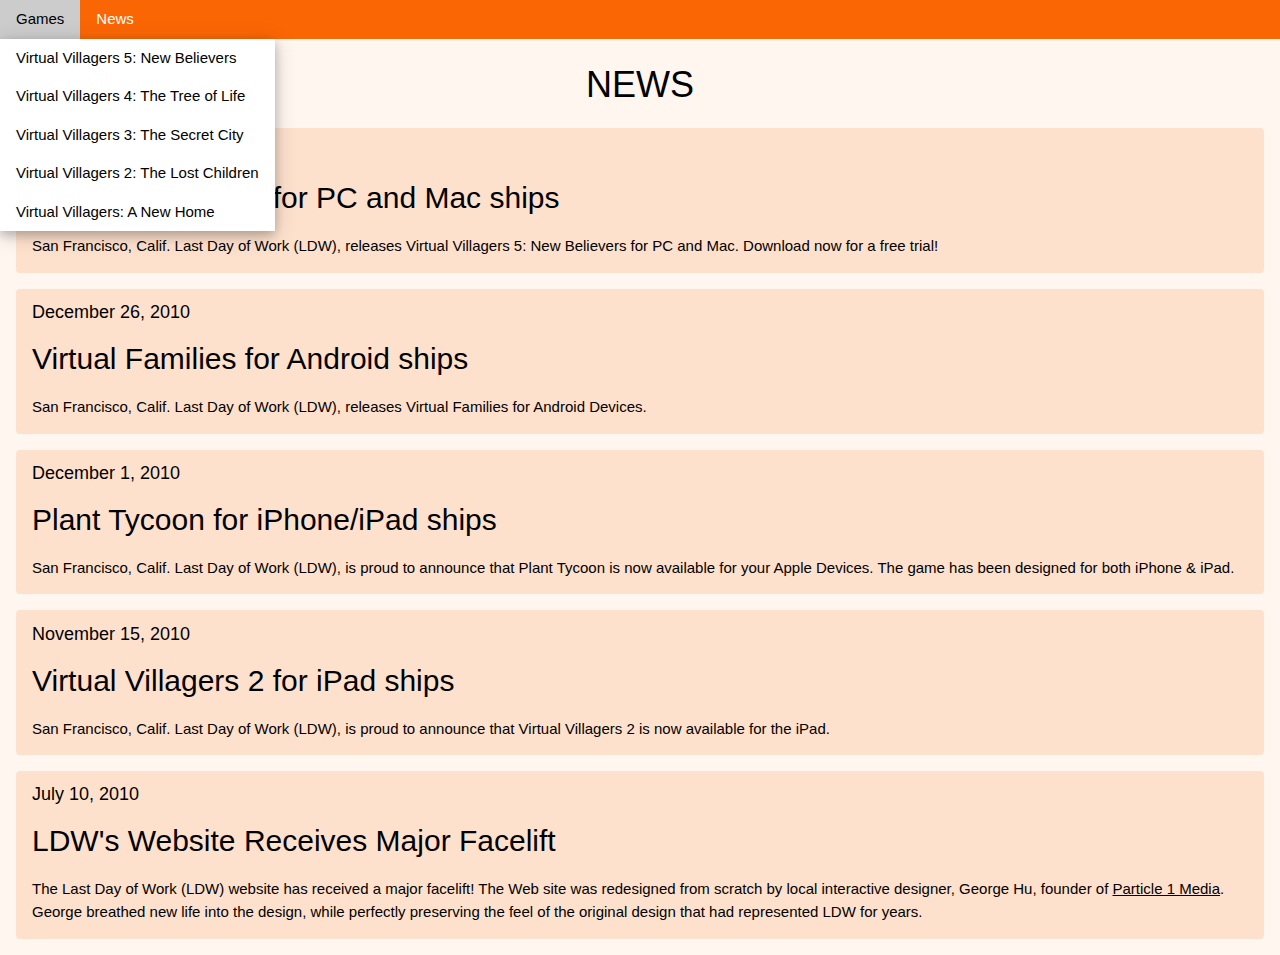
==== news.html @ 4775e24f "page commit" ====
<!DOCTYPE html>
<html lang="en">

<head>
	<link rel="apple-touch-icon" sizes="180x180" href="/apple-touch-icon.png">
	<link rel="icon" type="image/png" sizes="32x32" href="/favicon-32x32.png">
	<link rel="icon" type="image/png" sizes="194x194" href="/favicon-194x194.png">
	<link rel="icon" type="image/png" sizes="192x192" href="/android-chrome-192x192.png">
	<link rel="icon" type="image/png" sizes="16x16" href="/favicon-16x16.png">
	<link rel="manifest" href="/site.webmanifest">
	<link rel="mask-icon" href="/safari-pinned-tab.svg" color="#fb6605">
	<meta name="apple-mobile-web-app-title" content="Virtual Villagers">
	<meta name="application-name" content="Virtual Villagers">
	<meta name="msapplication-TileColor" content="#da532c">
	<meta name="theme-color" content="#fb6605">
	<meta http-equiv="content-type" content="text/html; charset=UTF-8">
	<meta name="viewport" content="width=device-width, initial-scale=1.0">
	<meta name="google-site-verification" content="SqTUgP5IGMuCimNNIm174CPI-yHzWK_eIdXHnURjH1k">

	<title>Virtual Villagers</title>

	<!--base href="http://www.virtualvillagers.com/"-->

	<link rel="stylesheet" href="/lib/w3pro.css">
	<link rel="stylesheet" href="/lib/LDW.css">


	<meta
		content="Official Site of Virtual Villagers by Last Day of Work. Includes exclusive free downloads, help, walkthrough, hints, tips, and free strategy guides."
		name="description">

	<meta
		content="virtual villagers, virtual villagers 4 the tree of life, virtual villagers a new home, virtual villagers 2 the lost children, virtual villagers 3 the secret city, download virtual villagers, sim, sims, games, download games, online games, free games, play games, pc games, mac games, last day of work, ldw"
		name="keywords">


	<script type="text/javascript" async=""
		src="./Virtual Villagers® - Official Site - by Last Day of Work. Download Free Game Trial._files/ga.js"></script>
</head>

<body>
	<header class="w3-top">
		<nav class="w3-bar w3-theme">
			<div class="w3-dropdown-hover">
				<button class="w3-button w3-theme">Games</button>
				<div class="w3-dropdown-content w3-bar-block w3-card-4">
					<a href="/virtual_villagers_5.html" class="w3-bar-item w3-button">Virtual Villagers 5: New
						Believers</a>
					<a href="/virtual_villagers_4.html" class="w3-bar-item w3-button">Virtual Villagers 4: The Tree of
						Life</a>
					<a href="/virtual_villagers_3.html" class="w3-bar-item w3-button">Virtual Villagers 3: The Secret
						City</a>
					<a href="/virtual_villagers_2.html" class="w3-bar-item w3-button">Virtual Villagers 2: The Lost
						Children</a>
					<a href="/virtual_villagers_1.html" class="w3-bar-item w3-button">Virtual Villagers: A New Home</a>
				</div>
			</div>
			<a href="/news.html" class="w3-bar-item w3-button">News</a>
		</nav>
	</header>
	<section class="w3-container w3-theme-l5">
		<h1 class="w3-center w3-padding-top-48">NEWS</h1>
		<article class="w3-panel w3-round w3-theme-l4">
			<h5>December 29, 2010</h5>
			<h2>Virtual Villagers 5 for PC and Mac ships</h2>
			<p>San Francisco, Calif. Last Day of Work (LDW), releases Virtual Villagers 5: New Believers for PC and Mac.
				Download now for a free trial!</p>
		</article>
		<article class="w3-panel w3-round w3-theme-l4">
			<h5>December 26, 2010</h5>
			<h2>Virtual Families for Android ships</h2>
			<p>San Francisco, Calif. Last Day of Work (LDW), releases Virtual Families for Android Devices.</p>
		</article>
		<article class="w3-panel w3-round w3-theme-l4">
			<h5>December 1, 2010</h5>
			<h2>Plant Tycoon for iPhone/iPad ships</h2>
			<p>San Francisco, Calif. Last Day of Work (LDW), is proud to announce that Plant Tycoon is now available for
				your Apple Devices. The game has been designed for both iPhone &amp; iPad.</p>
		</article>
		<article class="w3-panel w3-round w3-theme-l4">
			<h5>November 15, 2010</h5>
			<h2>Virtual Villagers 2 for iPad ships</h2>
			<p>San Francisco, Calif. Last Day of Work (LDW), is proud to announce that Virtual Villagers 2 is now
				available for the iPad.</p>
		</article>
		<article class="w3-panel w3-round w3-theme-l4">
			<h5>July 10, 2010</h5>
			<h2>LDW's Website Receives Major Facelift</h2>
			<p>The Last Day of Work (LDW) website has received a major facelift! The Web site was redesigned from
				scratch
				by local interactive designer, George Hu, founder of <a href="http://www.particle1media.com/"
					target="_blank"> Particle 1 Media</a>. George breathed new life into the design, while perfectly
				preserving the feel of the original design that had represented LDW for years.</p>
		</article>
	</section>
</body>
---- lib/w3pro.css ----
﻿/* W3PRO.CSS 4.15 December 2020 by Jan Egil and Borge Refsnes */
html{box-sizing:border-box}*,*:before,*:after{box-sizing:inherit}
/* Extract from normalize.css by Nicolas Gallagher and Jonathan Neal git.io/normalize */
html{-ms-text-size-adjust:100%;-webkit-text-size-adjust:100%}body{margin:0}
article,aside,details,figcaption,figure,footer,header,main,menu,nav,section{display:block}summary{display:list-item}
audio,canvas,progress,video{display:inline-block}progress{vertical-align:baseline}
audio:not([controls]){display:none;height:0}[hidden],template{display:none}
a{background-color:transparent}a:active,a:hover{outline-width:0}
abbr[title]{border-bottom:none;text-decoration:underline;text-decoration:underline dotted}
b,strong{font-weight:bolder}dfn{font-style:italic}mark{background:#ff0;color:#000}
small{font-size:80%}sub,sup{font-size:75%;line-height:0;position:relative;vertical-align:baseline}
sub{bottom:-0.25em}sup{top:-0.5em}figure{margin:1em 40px}img{border-style:none}
code,kbd,pre,samp{font-family:monospace,monospace;font-size:1em}hr{box-sizing:content-box;height:0;overflow:visible}
button,input,select,textarea,optgroup{font:inherit;margin:0}optgroup{font-weight:bold}
button,input{overflow:visible}button,select{text-transform:none}
button,[type=button],[type=reset],[type=submit]{-webkit-appearance:button}
button::-moz-focus-inner,[type=button]::-moz-focus-inner,[type=reset]::-moz-focus-inner,[type=submit]::-moz-focus-inner{border-style:none;padding:0}
button:-moz-focusring,[type=button]:-moz-focusring,[type=reset]:-moz-focusring,[type=submit]:-moz-focusring{outline:1px dotted ButtonText}
fieldset{border:1px solid #c0c0c0;margin:0 2px;padding:.35em .625em .75em}
legend{color:inherit;display:table;max-width:100%;padding:0;white-space:normal}textarea{overflow:auto}
[type=checkbox],[type=radio]{padding:0}
[type=number]::-webkit-inner-spin-button,[type=number]::-webkit-outer-spin-button{height:auto}
[type=search]{-webkit-appearance:textfield;outline-offset:-2px}
[type=search]::-webkit-search-decoration{-webkit-appearance:none}
::-webkit-file-upload-button{-webkit-appearance:button;font:inherit}
/* End extract */
html,body{font-family:Verdana,sans-serif;font-size:15px;line-height:1.5}html{overflow-x:hidden}
h1{font-size:36px}h2{font-size:30px}h3{font-size:24px}h4{font-size:20px}h5{font-size:18px}h6{font-size:16px}
.w3-serif{font-family:serif}.w3-sans-serif{font-family:sans-serif}.w3-cursive{font-family:cursive}.w3-monospace{font-family:monospace}
h1,h2,h3,h4,h5,h6{font-family:"Segoe UI",Arial,sans-serif;font-weight:400;margin:10px 0}.w3-wide{letter-spacing:4px}
hr{border:0;border-top:1px solid #eee;margin:20px 0}
.w3-image{max-width:100%;height:auto}img{vertical-align:middle}a{color:inherit}
.w3-table,.w3-table-all{border-collapse:collapse;border-spacing:0;width:100%;display:table}.w3-table-all{border:1px solid #ccc}
.w3-bordered tr,.w3-table-all tr{border-bottom:1px solid #ddd}.w3-striped tbody tr:nth-child(even){background-color:#f1f1f1}
.w3-table-all tr:nth-child(odd){background-color:#fff}.w3-table-all tr:nth-child(even){background-color:#f1f1f1}
.w3-hoverable tbody tr:hover,.w3-ul.w3-hoverable li:hover{background-color:#ccc}.w3-centered tr th,.w3-centered tr td{text-align:center}
.w3-table td,.w3-table th,.w3-table-all td,.w3-table-all th{padding:8px 8px;display:table-cell;text-align:left;vertical-align:top}
.w3-table th:first-child,.w3-table td:first-child,.w3-table-all th:first-child,.w3-table-all td:first-child{padding-left:16px}
.w3-btn,.w3-button{border:none;display:inline-block;padding:8px 16px;vertical-align:middle;overflow:hidden;text-decoration:none;color:inherit;background-color:inherit;text-align:center;cursor:pointer;white-space:nowrap}
.w3-btn:hover{box-shadow:0 8px 16px 0 rgba(0,0,0,0.2),0 6px 20px 0 rgba(0,0,0,0.19)}
.w3-btn,.w3-button{-webkit-touch-callout:none;-webkit-user-select:none;-khtml-user-select:none;-moz-user-select:none;-ms-user-select:none;user-select:none}   
.w3-disabled,.w3-btn:disabled,.w3-button:disabled{cursor:not-allowed;opacity:0.3}.w3-disabled *,:disabled *{pointer-events:none}
.w3-btn.w3-disabled:hover,.w3-btn:disabled:hover{box-shadow:none}
.w3-badge,.w3-tag{background-color:#000;color:#fff;display:inline-block;padding-left:8px;padding-right:8px;text-align:center}.w3-badge{border-radius:50%}
.w3-ul{list-style-type:none;padding:0;margin:0}.w3-ul li{padding:8px 16px;border-bottom:1px solid #ddd}.w3-ul li:last-child{border-bottom:none}
.w3-tooltip,.w3-display-container{position:relative}.w3-tooltip .w3-text{display:none}.w3-tooltip:hover .w3-text{display:inline-block}
.w3-ripple:active{opacity:0.5}.w3-ripple{transition:opacity 0s}
.w3-input{padding:8px;display:block;border:none;border-bottom:1px solid #ccc;width:100%}
.w3-select{padding:9px 0;width:100%;border:none;border-bottom:1px solid #ccc}
.w3-dropdown-click,.w3-dropdown-hover{position:relative;display:inline-block;cursor:pointer}
.w3-dropdown-hover:hover .w3-dropdown-content{display:block}
.w3-dropdown-hover:first-child,.w3-dropdown-click:hover{background-color:#ccc;color:#000}
.w3-dropdown-hover:hover > .w3-button:first-child,.w3-dropdown-click:hover > .w3-button:first-child{background-color:#ccc;color:#000}
.w3-dropdown-content{cursor:auto;color:#000;background-color:#fff;display:none;position:absolute;min-width:160px;margin:0;padding:0;z-index:1}
.w3-check,.w3-radio{width:24px;height:24px;position:relative;top:6px}
.w3-sidebar{height:100%;width:200px;background-color:#fff;position:fixed!important;z-index:1;overflow:auto}
.w3-bar-block .w3-dropdown-hover,.w3-bar-block .w3-dropdown-click{width:100%}
.w3-bar-block .w3-dropdown-hover .w3-dropdown-content,.w3-bar-block .w3-dropdown-click .w3-dropdown-content{min-width:100%}
.w3-bar-block .w3-dropdown-hover .w3-button,.w3-bar-block .w3-dropdown-click .w3-button{width:100%;text-align:left;padding:8px 16px}
.w3-main,#main{transition:margin-left .4s}
.w3-modal{z-index:3;display:none;padding-top:100px;position:fixed;left:0;top:0;width:100%;height:100%;overflow:auto;background-color:rgb(0,0,0);background-color:rgba(0,0,0,0.4)}
.w3-modal-content{margin:auto;background-color:#fff;position:relative;padding:0;outline:0;width:600px}
.w3-bar{width:100%;overflow:hidden}.w3-center .w3-bar{display:inline-block;width:auto}
.w3-bar .w3-bar-item{padding:8px 16px;float:left;width:auto;border:none;display:block;outline:0}
.w3-bar .w3-dropdown-hover,.w3-bar .w3-dropdown-click{position:static;float:left}
.w3-bar .w3-button{white-space:normal}
.w3-bar-block .w3-bar-item{width:100%;display:block;padding:8px 16px;text-align:left;border:none;white-space:normal;float:none;outline:0}
.w3-bar-block.w3-center .w3-bar-item{text-align:center}.w3-block{display:block;width:100%}
.w3-responsive{display:block;overflow-x:auto}
.w3-container:after,.w3-container:before,.w3-panel:after,.w3-panel:before,.w3-row:after,.w3-row:before,.w3-row-padding:after,.w3-row-padding:before,
.w3-cell-row:before,.w3-cell-row:after,.w3-clear:after,.w3-clear:before,.w3-bar:before,.w3-bar:after{content:"";display:table;clear:both}
.w3-col,.w3-half,.w3-third,.w3-twothird,.w3-threequarter,.w3-quarter{float:left;width:100%}
.w3-col.s1{width:8.33333%}.w3-col.s2{width:16.66666%}.w3-col.s3{width:24.99999%}.w3-col.s4{width:33.33333%}
.w3-col.s5{width:41.66666%}.w3-col.s6{width:49.99999%}.w3-col.s7{width:58.33333%}.w3-col.s8{width:66.66666%}
.w3-col.s9{width:74.99999%}.w3-col.s10{width:83.33333%}.w3-col.s11{width:91.66666%}.w3-col.s12{width:99.99999%}
@media (min-width:601px){.w3-col.m1{width:8.33333%}.w3-col.m2{width:16.66666%}.w3-col.m3,.w3-quarter{width:24.99999%}.w3-col.m4,.w3-third{width:33.33333%}
.w3-col.m5{width:41.66666%}.w3-col.m6,.w3-half{width:49.99999%}.w3-col.m7{width:58.33333%}.w3-col.m8,.w3-twothird{width:66.66666%}
.w3-col.m9,.w3-threequarter{width:74.99999%}.w3-col.m10{width:83.33333%}.w3-col.m11{width:91.66666%}.w3-col.m12{width:99.99999%}}
@media (min-width:993px){.w3-col.l1{width:8.33333%}.w3-col.l2{width:16.66666%}.w3-col.l3{width:24.99999%}.w3-col.l4{width:33.33333%}
.w3-col.l5{width:41.66666%}.w3-col.l6{width:49.99999%}.w3-col.l7{width:58.33333%}.w3-col.l8{width:66.66666%}
.w3-col.l9{width:74.99999%}.w3-col.l10{width:83.33333%}.w3-col.l11{width:91.66666%}.w3-col.l12{width:99.99999%}}
.w3-rest{overflow:hidden}.w3-stretch{margin-left:-16px;margin-right:-16px}
.w3-content,.w3-auto{margin-left:auto;margin-right:auto}.w3-content{max-width:980px}.w3-auto{max-width:1140px}
.w3-cell-row{display:table;width:100%}.w3-cell{display:table-cell}
.w3-cell-top{vertical-align:top}.w3-cell-middle{vertical-align:middle}.w3-cell-bottom{vertical-align:bottom}
.w3-hide{display:none!important}.w3-show-block,.w3-show{display:block!important}.w3-show-inline-block{display:inline-block!important}
@media (max-width:1205px){.w3-auto{max-width:95%}}
@media (max-width:600px){.w3-modal-content{margin:0 10px;width:auto!important}.w3-modal{padding-top:30px}
.w3-dropdown-hover.w3-mobile .w3-dropdown-content,.w3-dropdown-click.w3-mobile .w3-dropdown-content{position:relative}	
.w3-hide-small{display:none!important}.w3-mobile{display:block;width:100%!important}.w3-bar-item.w3-mobile,.w3-dropdown-hover.w3-mobile,.w3-dropdown-click.w3-mobile{text-align:center}
.w3-dropdown-hover.w3-mobile,.w3-dropdown-hover.w3-mobile .w3-btn,.w3-dropdown-hover.w3-mobile .w3-button,.w3-dropdown-click.w3-mobile,.w3-dropdown-click.w3-mobile .w3-btn,.w3-dropdown-click.w3-mobile .w3-button{width:100%}}
@media (max-width:768px){.w3-modal-content{width:500px}.w3-modal{padding-top:50px}}
@media (min-width:993px){.w3-modal-content{width:900px}.w3-hide-large{display:none!important}.w3-sidebar.w3-collapse{display:block!important}}
@media (max-width:992px) and (min-width:601px){.w3-hide-medium{display:none!important}}
@media (max-width:992px){.w3-sidebar.w3-collapse{display:none}.w3-main{margin-left:0!important;margin-right:0!important}.w3-auto{max-width:100%}}
.w3-top,.w3-bottom{position:fixed;width:100%;z-index:1}.w3-top{top:0}.w3-bottom{bottom:0}
.w3-overlay{position:fixed;display:none;width:100%;height:100%;top:0;left:0;right:0;bottom:0;background-color:rgba(0,0,0,0.5);z-index:2}
.w3-display-topleft{position:absolute;left:0;top:0}.w3-display-topright{position:absolute;right:0;top:0}
.w3-display-bottomleft{position:absolute;left:0;bottom:0}.w3-display-bottomright{position:absolute;right:0;bottom:0}
.w3-display-middle{position:absolute;top:50%;left:50%;transform:translate(-50%,-50%);-ms-transform:translate(-50%,-50%)}
.w3-display-left{position:absolute;top:50%;left:0%;transform:translate(0%,-50%);-ms-transform:translate(-0%,-50%)}
.w3-display-right{position:absolute;top:50%;right:0%;transform:translate(0%,-50%);-ms-transform:translate(0%,-50%)}
.w3-display-topmiddle{position:absolute;left:50%;top:0;transform:translate(-50%,0%);-ms-transform:translate(-50%,0%)}
.w3-display-bottommiddle{position:absolute;left:50%;bottom:0;transform:translate(-50%,0%);-ms-transform:translate(-50%,0%)}
.w3-display-container:hover .w3-display-hover{display:block}.w3-display-container:hover span.w3-display-hover{display:inline-block}.w3-display-hover{display:none}
.w3-display-position{position:absolute}
.w3-circle{border-radius:50%}
.w3-round-small{border-radius:2px}.w3-round,.w3-round-medium{border-radius:4px}.w3-round-large{border-radius:8px}.w3-round-xlarge{border-radius:16px}.w3-round-xxlarge{border-radius:32px}
.w3-row-padding,.w3-row-padding>.w3-half,.w3-row-padding>.w3-third,.w3-row-padding>.w3-twothird,.w3-row-padding>.w3-threequarter,.w3-row-padding>.w3-quarter,.w3-row-padding>.w3-col{padding:0 8px}
.w3-container,.w3-panel{padding:0.01em 16px}.w3-panel{margin-top:16px;margin-bottom:16px}
.w3-code,.w3-codespan{font-family:Consolas,"courier new";font-size:16px}
.w3-code{width:auto;background-color:#fff;padding:8px 12px;border-left:4px solid #4CAF50;word-wrap:break-word}
.w3-codespan{color:crimson;background-color:#f1f1f1;padding-left:4px;padding-right:4px;font-size:110%}
.w3-card,.w3-card-2{box-shadow:0 2px 5px 0 rgba(0,0,0,0.16),0 2px 10px 0 rgba(0,0,0,0.12)}
.w3-card-4,.w3-hover-shadow:hover{box-shadow:0 4px 10px 0 rgba(0,0,0,0.2),0 4px 20px 0 rgba(0,0,0,0.19)}
.w3-spin{animation:w3-spin 2s infinite linear}@keyframes w3-spin{0%{transform:rotate(0deg)}100%{transform:rotate(359deg)}}
.w3-animate-fading{animation:fading 10s infinite}@keyframes fading{0%{opacity:0}50%{opacity:1}100%{opacity:0}}
.w3-animate-opacity{animation:opac 0.8s}@keyframes opac{from{opacity:0} to{opacity:1}}
.w3-animate-top{position:relative;animation:animatetop 0.4s}@keyframes animatetop{from{top:-300px;opacity:0} to{top:0;opacity:1}}
.w3-animate-left{position:relative;animation:animateleft 0.4s}@keyframes animateleft{from{left:-300px;opacity:0} to{left:0;opacity:1}}
.w3-animate-right{position:relative;animation:animateright 0.4s}@keyframes animateright{from{right:-300px;opacity:0} to{right:0;opacity:1}}
.w3-animate-bottom{position:relative;animation:animatebottom 0.4s}@keyframes animatebottom{from{bottom:-300px;opacity:0} to{bottom:0;opacity:1}}
.w3-animate-zoom {animation:animatezoom 0.6s}@keyframes animatezoom{from{transform:scale(0)} to{transform:scale(1)}}
.w3-animate-input{transition:width 0.4s ease-in-out}.w3-animate-input:focus{width:100%!important}
.w3-opacity,.w3-hover-opacity:hover{opacity:0.60}.w3-opacity-off,.w3-hover-opacity-off:hover{opacity:1}
.w3-opacity-max{opacity:0.25}.w3-opacity-min{opacity:0.75}
.w3-greyscale-max,.w3-grayscale-max,.w3-hover-greyscale:hover,.w3-hover-grayscale:hover{filter:grayscale(100%)}
.w3-greyscale,.w3-grayscale{filter:grayscale(75%)}.w3-greyscale-min,.w3-grayscale-min{filter:grayscale(50%)}
.w3-sepia{filter:sepia(75%)}.w3-sepia-max,.w3-hover-sepia:hover{filter:sepia(100%)}.w3-sepia-min{filter:sepia(50%)}
.w3-tiny{font-size:10px!important}.w3-small{font-size:12px!important}.w3-medium{font-size:15px!important}.w3-large{font-size:18px!important}
.w3-xlarge{font-size:24px!important}.w3-xxlarge{font-size:36px!important}.w3-xxxlarge{font-size:48px!important}.w3-jumbo{font-size:64px!important}
.w3-left-align{text-align:left!important}.w3-right-align{text-align:right!important}.w3-justify{text-align:justify!important}.w3-center{text-align:center!important}
.w3-border-0{border:0!important}.w3-border{border:1px solid #ccc!important}
.w3-border-top{border-top:1px solid #ccc!important}.w3-border-bottom{border-bottom:1px solid #ccc!important}
.w3-border-left{border-left:1px solid #ccc!important}.w3-border-right{border-right:1px solid #ccc!important}
.w3-topbar{border-top:6px solid #ccc!important}.w3-bottombar{border-bottom:6px solid #ccc!important}
.w3-leftbar{border-left:6px solid #ccc!important}.w3-rightbar{border-right:6px solid #ccc!important}
.w3-section,.w3-code{margin-top:16px!important;margin-bottom:16px!important}
.w3-margin{margin:16px!important}.w3-margin-top{margin-top:16px!important}.w3-margin-bottom{margin-bottom:16px!important}
.w3-margin-left{margin-left:16px!important}.w3-margin-right{margin-right:16px!important}
.w3-padding-small{padding:4px 8px!important}.w3-padding{padding:8px 16px!important}.w3-padding-large{padding:12px 24px!important}
.w3-padding-16{padding-top:16px!important;padding-bottom:16px!important}.w3-padding-24{padding-top:24px!important;padding-bottom:24px!important}
.w3-padding-32{padding-top:32px!important;padding-bottom:32px!important}.w3-padding-48{padding-top:48px!important;padding-bottom:48px!important}
.w3-padding-64{padding-top:64px!important;padding-bottom:64px!important}
.w3-padding-top-64{padding-top:64px!important}.w3-padding-top-48{padding-top:48px!important}
.w3-padding-top-32{padding-top:32px!important}.w3-padding-top-24{padding-top:24px!important}
.w3-left{float:left!important}.w3-right{float:right!important}
.w3-button:hover{color:#000!important;background-color:#ccc!important}
.w3-transparent,.w3-hover-none:hover{background-color:transparent!important}
.w3-hover-none:hover{box-shadow:none!important}
---- lib/LDW.css ----
.w3-theme-l5 {color:#000 !important; background-color:#fff6f0 !important}
.w3-theme-l4 {color:#000 !important; background-color:#fee1cd !important}
.w3-theme-l3 {color:#000 !important; background-color:#fdc29b !important}
.w3-theme-l2 {color:#000 !important; background-color:#fda468 !important}
.w3-theme-l1 {color:#fff !important; background-color:#fc8536 !important}
.w3-theme-d1 {color:#fff !important; background-color:#e25c03 !important}
.w3-theme-d2 {color:#fff !important; background-color:#c95203 !important}
.w3-theme-d3 {color:#fff !important; background-color:#b04803 !important}
.w3-theme-d4 {color:#fff !important; background-color:#973e02 !important}
.w3-theme-d5 {color:#fff !important; background-color:#7e3302 !important}

.w3-theme-light {color:#000 !important; background-color:#fff6f0 !important}
.w3-theme-dark {color:#fff !important; background-color:#7e3302 !important}
.w3-theme-action {color:#fff !important; background-color:#7e3302 !important}

.w3-theme {color:#fff !important; background-color:#fb6605 !important}
.w3-text-theme {color:#fb6605 !important}
.w3-border-theme {border-color:#fb6605 !important}

.w3-hover-theme:hover {color:#fff !important; background-color:#fb6605 !important}
.w3-hover-text-theme:hover {color:#fb6605 !important}
.w3-hover-border-theme:hover {border-color:#fb6605 !important}
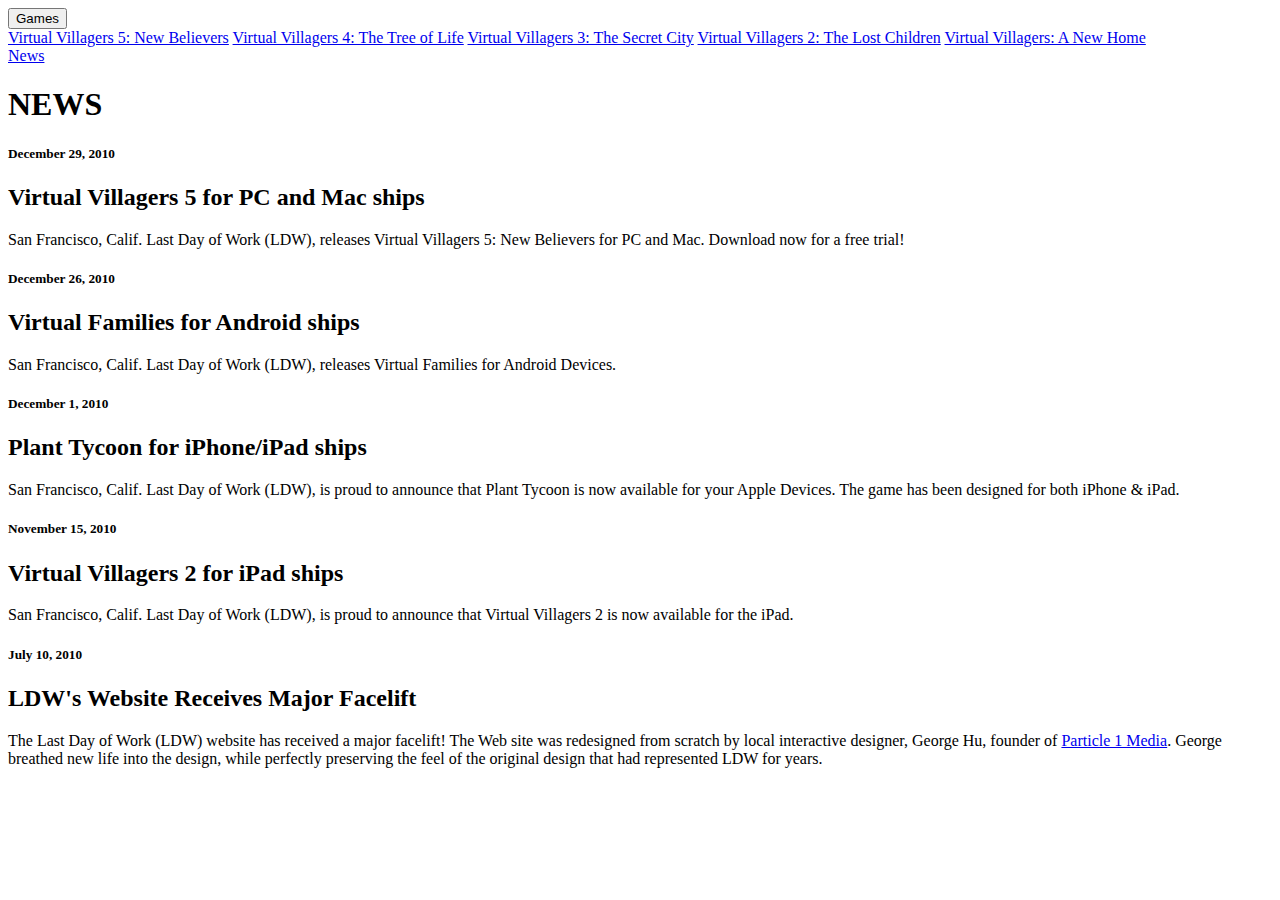
==== commit 8a95d9d0: "fix pls" ====
--- a/news.html
+++ b/news.html
@@ -19,10 +19,10 @@
 
 	<title>Virtual Villagers</title>
 
-	<!--base href="http://www.virtualvillagers.com/"-->
+	<base href="https://xaneath.github.io/VirtualVillagers/">
 
-	<link rel="stylesheet" href="/lib/w3pro.css">
-	<link rel="stylesheet" href="/lib/LDW.css">
+	<link rel="stylesheet" href="lib/w3pro.css">
+	<link rel="stylesheet" href="lib/LDW.css">
 
 
 	<meta
@@ -44,15 +44,15 @@
 			<div class="w3-dropdown-hover">
 				<button class="w3-button w3-theme">Games</button>
 				<div class="w3-dropdown-content w3-bar-block w3-card-4">
-					<a href="/virtual_villagers_5.html" class="w3-bar-item w3-button">Virtual Villagers 5: New
+					<a href="/virtual_villagers_5" class="w3-bar-item w3-button">Virtual Villagers 5: New
 						Believers</a>
-					<a href="/virtual_villagers_4.html" class="w3-bar-item w3-button">Virtual Villagers 4: The Tree of
+					<a href="/virtual_villagers_4" class="w3-bar-item w3-button">Virtual Villagers 4: The Tree of
 						Life</a>
-					<a href="/virtual_villagers_3.html" class="w3-bar-item w3-button">Virtual Villagers 3: The Secret
+					<a href="/virtual_villagers_3" class="w3-bar-item w3-button">Virtual Villagers 3: The Secret
 						City</a>
-					<a href="/virtual_villagers_2.html" class="w3-bar-item w3-button">Virtual Villagers 2: The Lost
+					<a href="/virtual_villagers_2" class="w3-bar-item w3-button">Virtual Villagers 2: The Lost
 						Children</a>
-					<a href="/virtual_villagers_1.html" class="w3-bar-item w3-button">Virtual Villagers: A New Home</a>
+					<a href="/virtual_villagers_1" class="w3-bar-item w3-button">Virtual Villagers: A New Home</a>
 				</div>
 			</div>
 			<a href="/news.html" class="w3-bar-item w3-button">News</a>
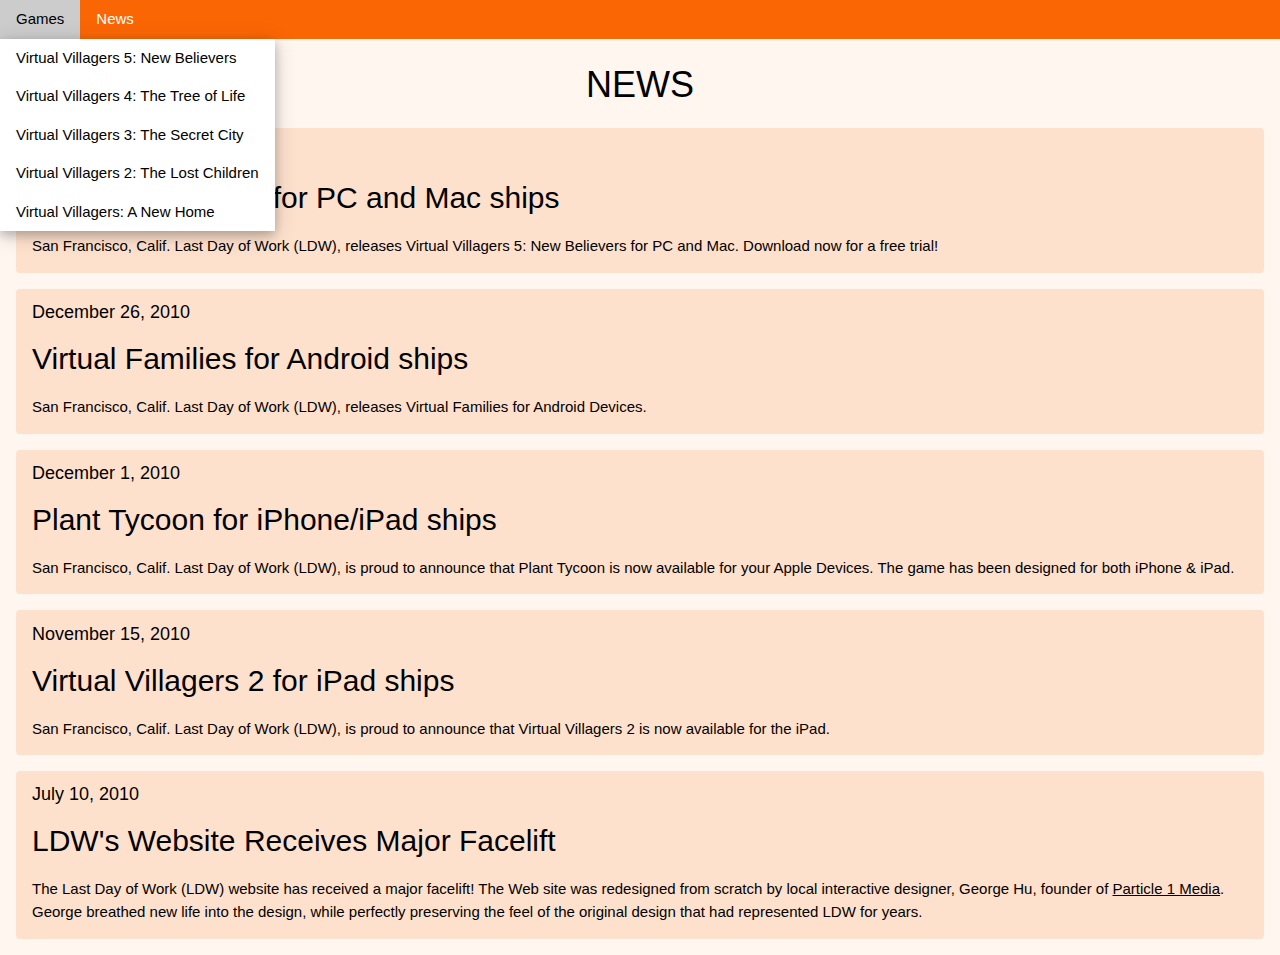
==== commit 3df7a7eb: "favicon?" ====
--- a/news.html
+++ b/news.html
@@ -2,13 +2,13 @@
 <html lang="en">
 
 <head>
-	<link rel="apple-touch-icon" sizes="180x180" href="/apple-touch-icon.png">
-	<link rel="icon" type="image/png" sizes="32x32" href="/favicon-32x32.png">
-	<link rel="icon" type="image/png" sizes="194x194" href="/favicon-194x194.png">
-	<link rel="icon" type="image/png" sizes="192x192" href="/android-chrome-192x192.png">
-	<link rel="icon" type="image/png" sizes="16x16" href="/favicon-16x16.png">
-	<link rel="manifest" href="/site.webmanifest">
-	<link rel="mask-icon" href="/safari-pinned-tab.svg" color="#fb6605">
+	<link rel="apple-touch-icon" sizes="180x180" href="apple-touch-icon.png">
+	<link rel="icon" type="image/png" sizes="32x32" href="favicon-32x32.png">
+	<link rel="icon" type="image/png" sizes="194x194" href="favicon-194x194.png">
+	<link rel="icon" type="image/png" sizes="192x192" href="android-chrome-192x192.png">
+	<link rel="icon" type="image/png" sizes="16x16" href="favicon-16x16.png">
+	<link rel="manifest" href="site.webmanifest">
+	<link rel="mask-icon" href="safari-pinned-tab.svg" color="#fb6605">
 	<meta name="apple-mobile-web-app-title" content="Virtual Villagers">
 	<meta name="application-name" content="Virtual Villagers">
 	<meta name="msapplication-TileColor" content="#da532c">
@@ -18,8 +18,6 @@
 	<meta name="google-site-verification" content="SqTUgP5IGMuCimNNIm174CPI-yHzWK_eIdXHnURjH1k">
 
 	<title>Virtual Villagers</title>
-
-	<base href="https://xaneath.github.io/VirtualVillagers/">
 
 	<link rel="stylesheet" href="lib/w3pro.css">
 	<link rel="stylesheet" href="lib/LDW.css">
@@ -44,18 +42,18 @@
 			<div class="w3-dropdown-hover">
 				<button class="w3-button w3-theme">Games</button>
 				<div class="w3-dropdown-content w3-bar-block w3-card-4">
-					<a href="/virtual_villagers_5" class="w3-bar-item w3-button">Virtual Villagers 5: New
+					<a href="VirtualVillagers5" class="w3-bar-item w3-button">Virtual Villagers 5: New
 						Believers</a>
-					<a href="/virtual_villagers_4" class="w3-bar-item w3-button">Virtual Villagers 4: The Tree of
+					<a href="VirtualVillagers4" class="w3-bar-item w3-button">Virtual Villagers 4: The Tree of
 						Life</a>
-					<a href="/virtual_villagers_3" class="w3-bar-item w3-button">Virtual Villagers 3: The Secret
+					<a href="VirtualVillagers3" class="w3-bar-item w3-button">Virtual Villagers 3: The Secret
 						City</a>
-					<a href="/virtual_villagers_2" class="w3-bar-item w3-button">Virtual Villagers 2: The Lost
+					<a href="VirtualVillagers2" class="w3-bar-item w3-button">Virtual Villagers 2: The Lost
 						Children</a>
-					<a href="/virtual_villagers_1" class="w3-bar-item w3-button">Virtual Villagers: A New Home</a>
+					<a href="VirtualVillagers1" class="w3-bar-item w3-button">Virtual Villagers: A New Home</a>
 				</div>
 			</div>
-			<a href="/news.html" class="w3-bar-item w3-button">News</a>
+			<a href="News" class="w3-bar-item w3-button">News</a>
 		</nav>
 	</header>
 	<section class="w3-container w3-theme-l5">
